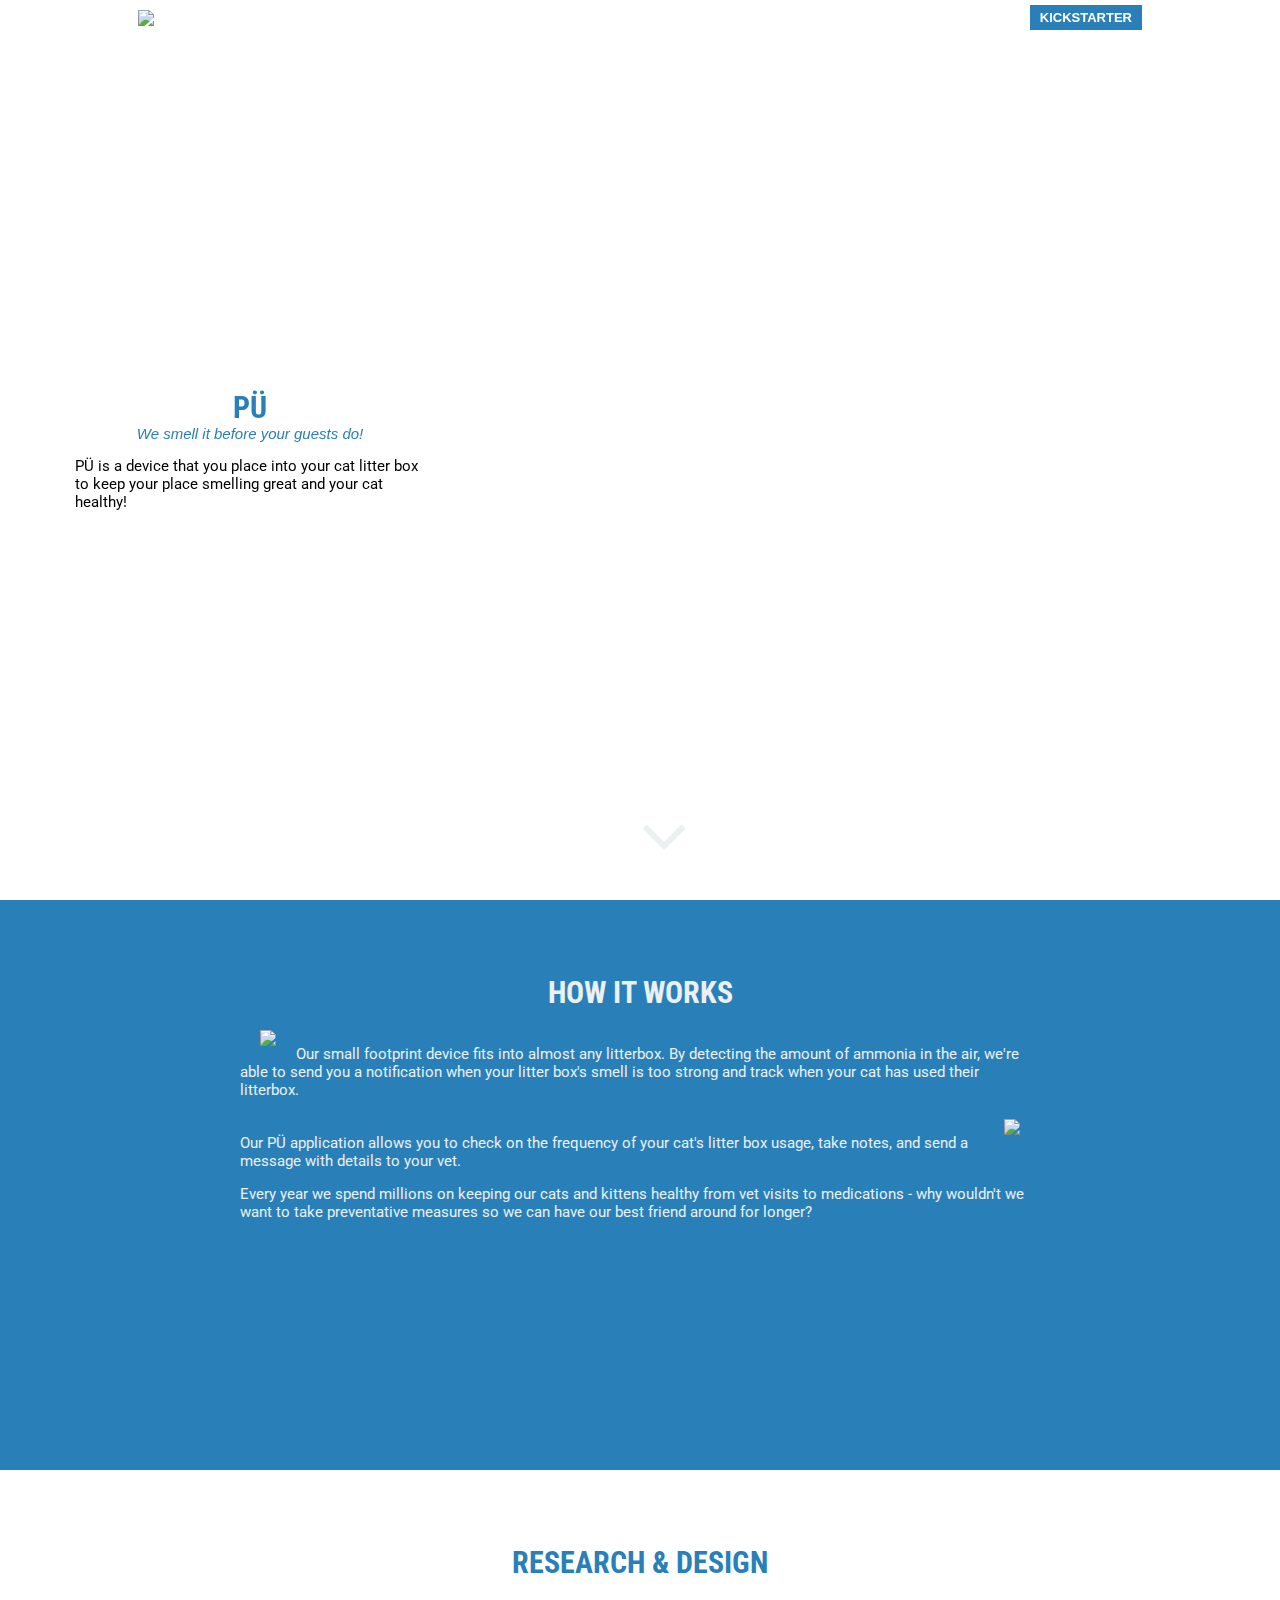
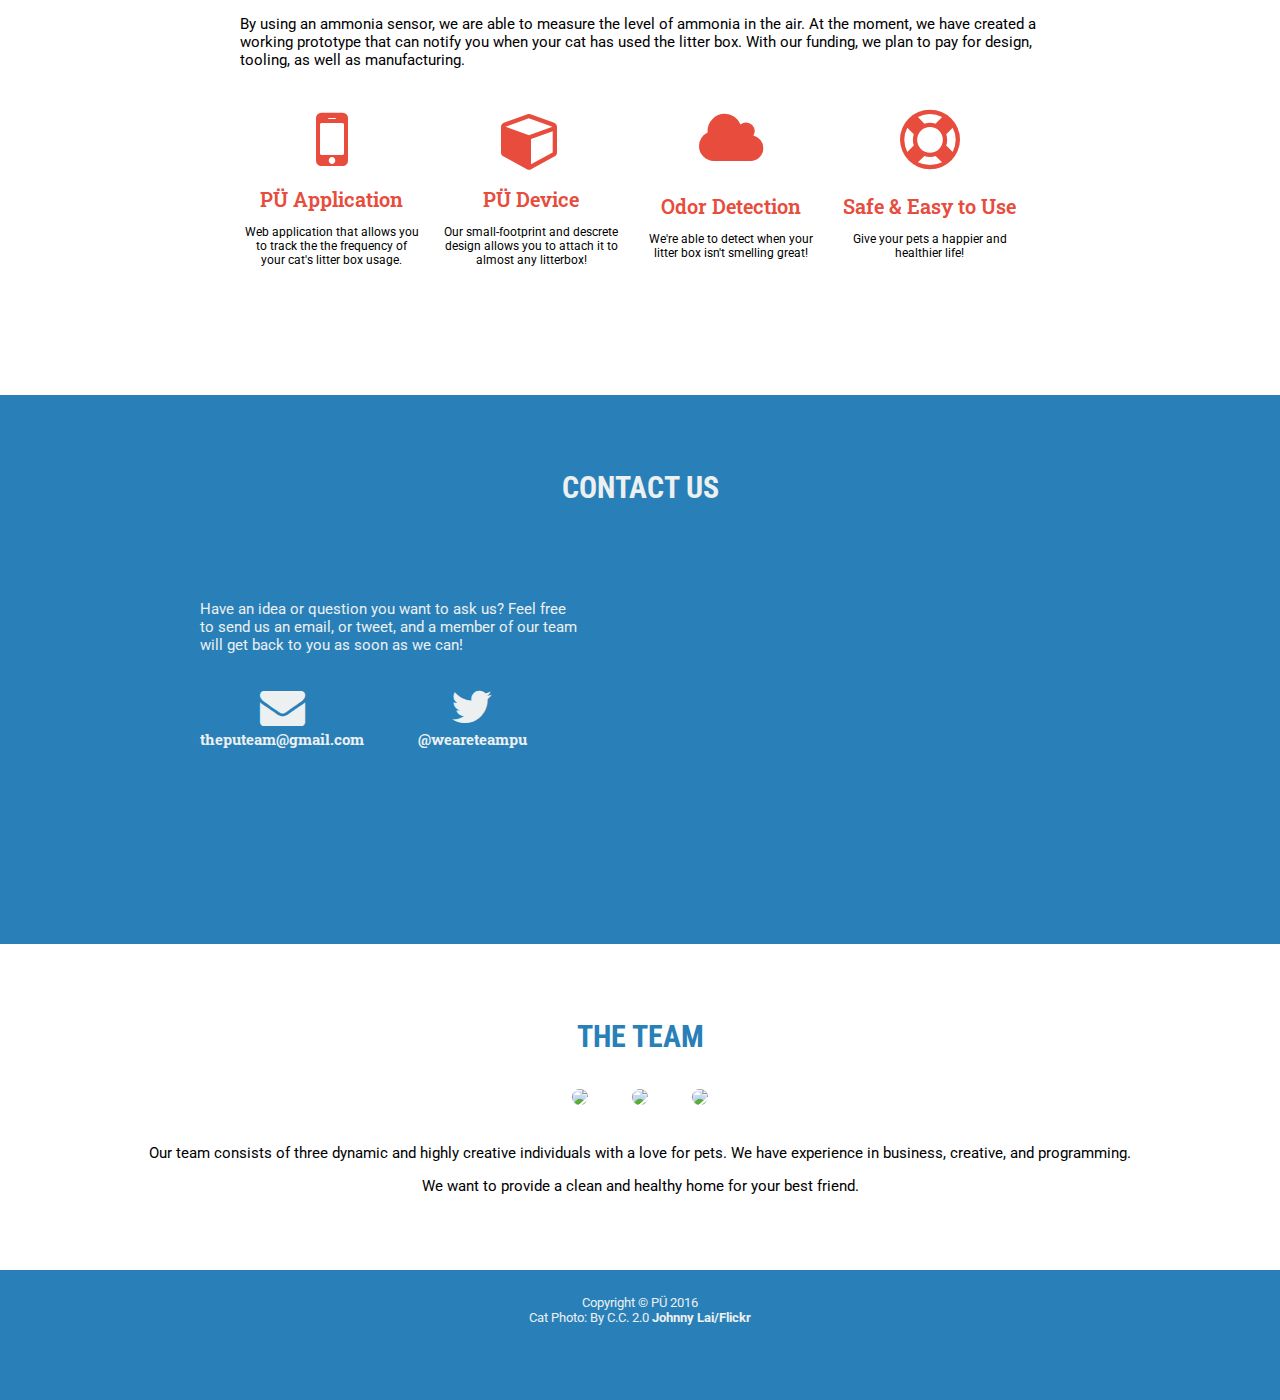
==== index.html @ dc2d6d55 "Update fonts & sizes" ====
<!DOCTYPE html>
<html>
	<head>
		<title>PU</title>
		<link href="https://fonts.googleapis.com/css?family=Roboto|Roboto+Condensed|Roboto+Slab" rel="stylesheet">
		<link rel="stylesheet" href="main.css">
		<link rel="stylesheet" href="http://maxcdn.bootstrapcdn.com/font-awesome/4.3.0/css/font-awesome.min.css">
		<script src="https://ajax.googleapis.com/ajax/libs/jquery/3.1.0/jquery.min.js"></script>
		
		<script src="js/main.js"></script>

	</head>
	<body>
		<div class="navbar-wrapper">
			<div class="navbar">
				<div class="cell">
					<a href="index.html"><img src="img/logo.png"></a>
				</div>
				<div class="cell">
					<div class="links">
						<a href="index.html#howitworks">How It Works</a>
						<a href="index.html#design">Research &amp; Design</a>
						<a href="index.html#contact">Contact Us</a>
						<a href="index.html#team">The Team</a>
						<a class="inverted" href="index.html#kickstarter">Kickstarter</a>
					</div>
				</div>
			</div>
		</div>
		<div id="home" class="section">
			<div class="inner-section">
				<div class="title">
					P&#220;
				</div>
				<div class="slogan">
					We smell it before your guests do!
				</div>
				<p>P&#220; is a device that you place into your cat litter box to keep your place smelling great and your cat healthy!
				</p>
			</div>
			<div class="homepage-hero-module">
			    <div class="video-container">
			        <div class="filter"></div>
			        <video autoplay loop class="fillWidth">
			            <source src="img/background.mp4" type="video/mp4" />Your browser does not support the video tag. I suggest you upgrade your browser.
			            <source src="img/background.webm" type="video/webm" />Your browser does not support the video tag. I suggest you upgrade your browser.
			        </video>
			    </div>
			</div>
			<div id="scrolldown">
				<i class="fa fa-5x fa-angle-down"></i>
			</div>
		</div>
		<a name="howitworks"></a>
		<div id="solution" class="section2">
			<div class="title">
				How It Works
			</div>
			<div class="how">
				<img id="device" src="img/device.png">
				<p>Our small footprint device fits into almost any litterbox. By detecting the amount of ammonia in the air, we're able to send you a notification when your litter box's smell is too strong and track when your cat has used their litterbox.</p>
			</div>
			<div class="how">
				<img id="app" src="img/gif.gif">
				<p>Our P&#220; application allows you to check on the frequency of your cat's litter box usage, take notes, and send a message with details to your vet. </p>
				<p>Every year we spend millions on keeping our cats and kittens healthy from vet visits to medications - why wouldn't we want to take preventative measures so we can have our best friend around for longer?</p>
			</div>
		</div>
		<a name="design"></a>
		<div id="rad" class="section">
			<div class="title">
				Research &amp; Design
			</div>
			<div class="how">
				<p>By using an ammonia sensor, we are able to measure the level of ammonia in the air. At the moment, we have created a working prototype that can notify you when your cat has used the litter box. With our funding, we plan to pay for design, tooling, as well as manufacturing.</p>
				<table id="features">
					<tr>
						<td><i class="fa fa-mobile fa-5x"></i></td>
						<td><i class="fa fa-cube fa-4x"></i></td>
						<td><i class="fa fa-cloud fa-4x"></i></td>
						<td><i class="fa fa-life-ring fa-4x"></i></td>
					</tr>
					<tr>
						<td><h1>P&#220; Application</h1><p>Web application that allows you to track the the frequency of your cat's litter box usage.</p></td>
						<td><h1>P&#220; Device</h1><p>Our small-footprint and descrete design allows you to attach it to almost any litterbox!</p></td>
						<td><h1>Odor Detection</h1><p>We're able to detect when your litter box isn't smelling great!</p></td>
						<td><h1>Safe &amp; Easy to Use</h1><p>Give your pets a happier and healthier life!</td>
					</tr>
				</table>
			</div>
		</div>
		<div id="contact" class="section2">
			<div class="title">
				contact us
			</div>
			<div class="how">
				<div class="left">
					<p>Have an idea or question you want to ask us? Feel free to send us an email, or tweet, and a member of our team will get back to you as soon as we can!</p>
					<div id="infocards">
						<div id="infoleft" class="card">
							<a href="mailto:theputeam@gmail.com"><i class="fa fa-envelope fa-3x"></i><br>
							theputeam@gmail.com</a>
						</div>
						<div class="card">
							<a href="https://twitter.com/weareteampu"><i class="fa fa-twitter fa-3x"></i><br>
							@weareteampu</a>
						</div>
					</div>
				</div>
				<div class="right">
					<iframe src="https://www.google.com/maps/embed?pb=!1m18!1m12!1m3!1d2886.596870755597!2d-79.38255504921817!3d43.65655497901877!2m3!1f0!2f0!3f0!3m2!1i1024!2i768!4f13.1!3m3!1m2!1s0x882b34cad13907bf%3A0x393038cf922e1378!2sThe+DMZ+at+Ryerson+University!5e0!3m2!1sen!2sca!4v1474931677868" width="500" height="300" frameborder="0" style="border:0" allowfullscreen></iframe>
				</div>
			</div>
		</div>
		<a name="team"></a>
		<div id="team"  class="section">
			<div class="title">
				The Team
			</div>
			<p>
				<img src="img/tli.jpg">
				<img src="img/rperez.jpg">
				<img src="img/wso.jpg">
			</p>
			<p>Our team consists of three dynamic and highly creative individuals with a love for pets. We have experience in business, creative, and programming.</p>
			<p>We want to provide a clean and healthy home for your best friend.</p>
		</div>
		<div id="copyright" class="section2">
			<p>Copyright &copy; P&#220; 2016</p>
			<p>Cat Photo: By C.C. 2.0 <a href="https://flic.kr/p/dZ8JwZ">Johnny Lai/Flickr</a></p>
		</div>
		<script type="text/javascript" src="https://code.jquery.com/jquery-2.1.3.min.js"></script>
		<script type="text/javascript" src="js/main.js"></script>
	</body>
</html>
---- main.css ----
/* GLOBAL STYLES*/
body, html {
	padding-top: 0;
	margin-top: 0px;
	height: 100%;
	margin-left: auto;
	margin-right: auto;
	font-size: 15px;
}

* {
	-moz-box-sizing: border-box;
	-webkit-box-sizing: border-box;
	-ms-box-sizing: border-box;
	box-sizing: border-box;
}
.homepage-hero-module {
    border-right: none;
    border-left: none;
    position: relative;
}
.no-video .video-container video,
.touch .video-container video {
    display: none;
}
.no-video .video-container .poster,
.touch .video-container .poster {
    display: block !important;
}
.video-container {
    position: relative;
    bottom: 0%;
    left: 0%;
    height: 100%;
    width: 100%;
    overflow: hidden;
}
.video-container .poster img {
    width: 100%;
    bottom: 0;
    position: absolute;
}
.video-container video {
    position: absolute;
    z-index: 0;
    bottom: 0;
}
.video-container video.fillWidth {
    width: 100%;
}
video{
	background-image: url("img/backupbackground.jpg");
}
p {
	font-family: 'Roboto', serif;
	font-size: 15px;
	margin-bottom: 0px;
}
.title {
	font-family: 'Roboto Condensed', sans-serif;
	text-transform: uppercase;
	font-size: 30px;
	text-align: center;
	color: #2980B9;
}

li {
	list-style-type: none;
	color: #000000;
}
li img {
	vertical-align: middle;
}

ul.table {
	display: table;
}
ul.table li {
	display: table-row;
}
ul.table li .cell {
	display: table-cell;
	padding: 0 10px;
}
ul.table li .cell:last-child {
	text-align: left;
}
.section2 a{
	text-decoration: none;
	font-weight: none;
	color: #ECF0F1;
}
.section2 a:hover{
	text-decoration: underline;
}
a {
	text-decoration: none;
	color: #fff;
	font-weight: bold;
}
a:hover{
	text-decoration: underline;
}
.navbar-wrapper {
	position: fixed;
	top: 0;
	left: 0;
	right: 0;
	z-index: 1;
}
.navbar {
	display: table;
	width: 100%;
	max-width: 1024px;
	margin: auto;
}
.navbar .cell {
	display: table-cell;
	text-align: left;
}
.navbar .cell:last-child {
	text-align: right;
}
.navbar img{
	width: 55px;
	padding: 8px;
	margin: 2px;
	vertical-align: middle;
}
.navbar .links {
	display: inline-block;
	vertical-align: middle;
    margin-right: 5px;
    font-size: 13px;
}
.navbar .links a, .paypal_btn {
	margin: 0 5px;
	padding: 5px 10px;
	text-transform: uppercase;
	font-family: 'Open Sans', sans-serif;
}
.navbar .links a:hover{
	color: #E74C3C;
}
.navbar .links a.inverted {
	color: white;
	background-color: #2980B9;
}
.navbar .links ul li{
	float: left;
}
.paypal_btn{
	display: inline-block;
	text-align: center;
	padding: 20px 25px;
	margin: 0;
	margin-top: 25px;
	background: #2980B9;
	border: 0;
	cursor: pointer;
	outline: none;
	color: #ECF0F1;
	font-size: 20px;
	font-weight: none;
}
.paypal_btn:hover{ 
	text-decoration: underline;
}
.paypal{
	margin: auto;
}
.section, .section2 {
	margin: auto;
	width: 100%;
	position: relative;
	padding: 75px;
	clear: both;
}
.section2 {
	background-color: #2980B9;
}
.section2 p, .section2 .title {
	color: #ECF0F1;
}
.section .title, .section2 .title{
	font-weight: bold;
}
.section .left, .section2 .left {
	float: left;
}
#home {
	height: 100%;
	margin: 0;
	padding: 0;
}
#home.section .inner-section {
	max-width: 400px;
	background-color: rgba(255,255,255, 0.75);
	padding: 25px;
	margin-left: 50px;
	position: absolute;
	z-index: 100;
	top: 50%;
	-webkit-transform: translateY(-50%);
	-ms-transform: translateY(-50%);
	transform: translateY(-50%);
}
#home.section .inner-section p:last-child{
    margin-bottom: 0px;
}
#home #scrolldown{
    font-family: 'Open Sans', sans-serif;
    font-size: 15px;
	text-align: center;
	position: absolute;
	bottom: 3%;
	margin: auto;
	left: 50%;
}
#team img {
    border-radius: 50%;
    margin: 20px;
}
#team p{
	text-align: center;
}
#media img {
	height: 75px;
}
#support .supporters {
	margin: auto;
	text-align: center;
	padding-top: 30px;
}
#support .supporters img {
	max-width: 200px;
	max-height: 200px;
	vertical-align: middle;
	margin: 0 25px;
}
.title-img {
	display: block;
	margin: auto;
}
.date {
	width: 135px;
	text-align: right;
	color: #2980B9;
	font-weight: bold;
	font-size: 15px;
}

#features td {
	width: 200px;
	font-family: 'Roboto Slab', serif;
	font-size: 15px;
	text-align: center;
	color: #E74C3C;
	padding-right: 20px;
}
#features {
	width: 800px;
	margin: auto;
	margin-top: 30px;
	margin-bottom: 30px;
}
#features h1{
	font-size: 20px;
	margin-top: 5px;
	color: #E74C3C;
}
#features p{
	font-weight: 0;
	font-size: 12px;
}
#solution{
	text-align: center;
    min-height: 570px;
}
#solution img{
	max-width: 600px;
	margin: 0 20px;
}
#solution #device{
	max-width: 350px;
	float: left;
	margin-right: 20px;
}
#solution #app{
	float: right;
	max-width: 200px;
	margin-left: 20px;
}
.how{
	clear: both;
    width: 800px;
    margin: 20px auto;
    overflow: hidden;
}
#rad .how{
	max-width: 1000px;
}
#solution p{
	text-align: left;
}
#infocards{
	margin: 30px auto;
	text-align: center;
	padding: 0px;
	min-width: 155px;
}
#infocards #infoleft{
	float: left;
}
#contact {
	margin: auto;
	font-size: 15px;
	font-family: 'Roboto Slab', serif;
	text-align: center;
}
#contact a {
	text-decoration: none;
	color: #ECF0F1;
	font-weight: bold;
}
 #contact .how{
    width: 900px;
}
#infocards a:hover{
	color: #2C3E50;
}
.left{
	max-width: 400px;
	margin-top: 50px;
	text-align: left;
	padding: 10px;
}
.right{
	margin-top: 20px;
}
#company.section .inner-section ul {
	margin-right: 10px;
	padding-left: 0px;
	margin-top: 0px;
	margin-bottom: 0px;
}
#company.section .inner-section li {
	display: inline;
	padding-right: 5px;
}
#copyright p {
	font-size: 13px;
	text-align: center;
	margin-top: 0px;
	margin-bottom: 0px;
}
#copyright {
	padding-top: 25px;
}
#news-media img{
	max-width: 200px;
}
.slogan{
	font-family: 'Open Sans', sans-serif;
	font-size: 15px;
	text-align: center;
	color: #2980B9;
	font-style: italic;
}
@media screen and (max-width:750px) {
    ul li#news {clear:both;float:right;}
    ul li#contact {clear:both;float:right;}
    ul li#paypal {clear:both;float:right;}
}
header:after,#timeline .timeline-item:after,header:before,#timeline .timeline-item:before{
	content:'';
	display:block;
	width:100%;
	clear:both;
}
*,*:before,*:after{
	box-sizing:border-box;
	-webkit-box-sizing:border-box;
	-moz-box-sizing:border-box;
}
#timeline .fa{
	margin-top: 35%;
	margin-left: 35%;
}
#timeline{
	margin-top: 40px;
}
body,html{
	height:100%;
}
body{
	background-size:cover;
	margin:0;
	padding:0;
	color:#ECF0F1;
	-webkit-font-smoothing:antialiased;
}
body p{
	color: #000000;
}
.container{
	max-width:1100px;
	margin:0 auto;
}
h1,h2,h3,h4{
	font-weight:600;
}
.project-name{
	text-align:center;
	padding:10px 0;

}
.btn{
	padding:5px 15px;
	text-decoration:none;
	background:transparent;
	border:2px solid #f27c7c;
	color:#f27c7c;
	display:inline-block;
	position:relative;
	text-transform:uppercase;
	-webkit-border-radius:5px;
	-moz-border-radius:5px;
	-ms-border-radius:5px;
	border-radius:5px;
	-webkit-transition:background 0.3s ease;
	-moz-transition:background 0.3s ease;
	-ms-transition:background 0.3s ease;
	transition:background 0.3s ease;
	-webkit-box-shadow:2px 2px 0 #f27c7c;
	-moz-box-shadow:2px 2px 0 #f27c7c;
	-ms-box-shadow:2px 2px 0 #f27c7c;
	box-shadow:2px 2px 0 #f27c7c;
}
.btn:hover{
	box-shadow:none;
	top:2px;
	left:2px;
	-webkit-box-shadow:2px 2px 0 transparent;
	-moz-box-shadow:2px 2px 0 transparent;
	-ms-box-shadow:2px 2px 0 transparent;
	box-shadow:2px 2px 0 transparent;
}
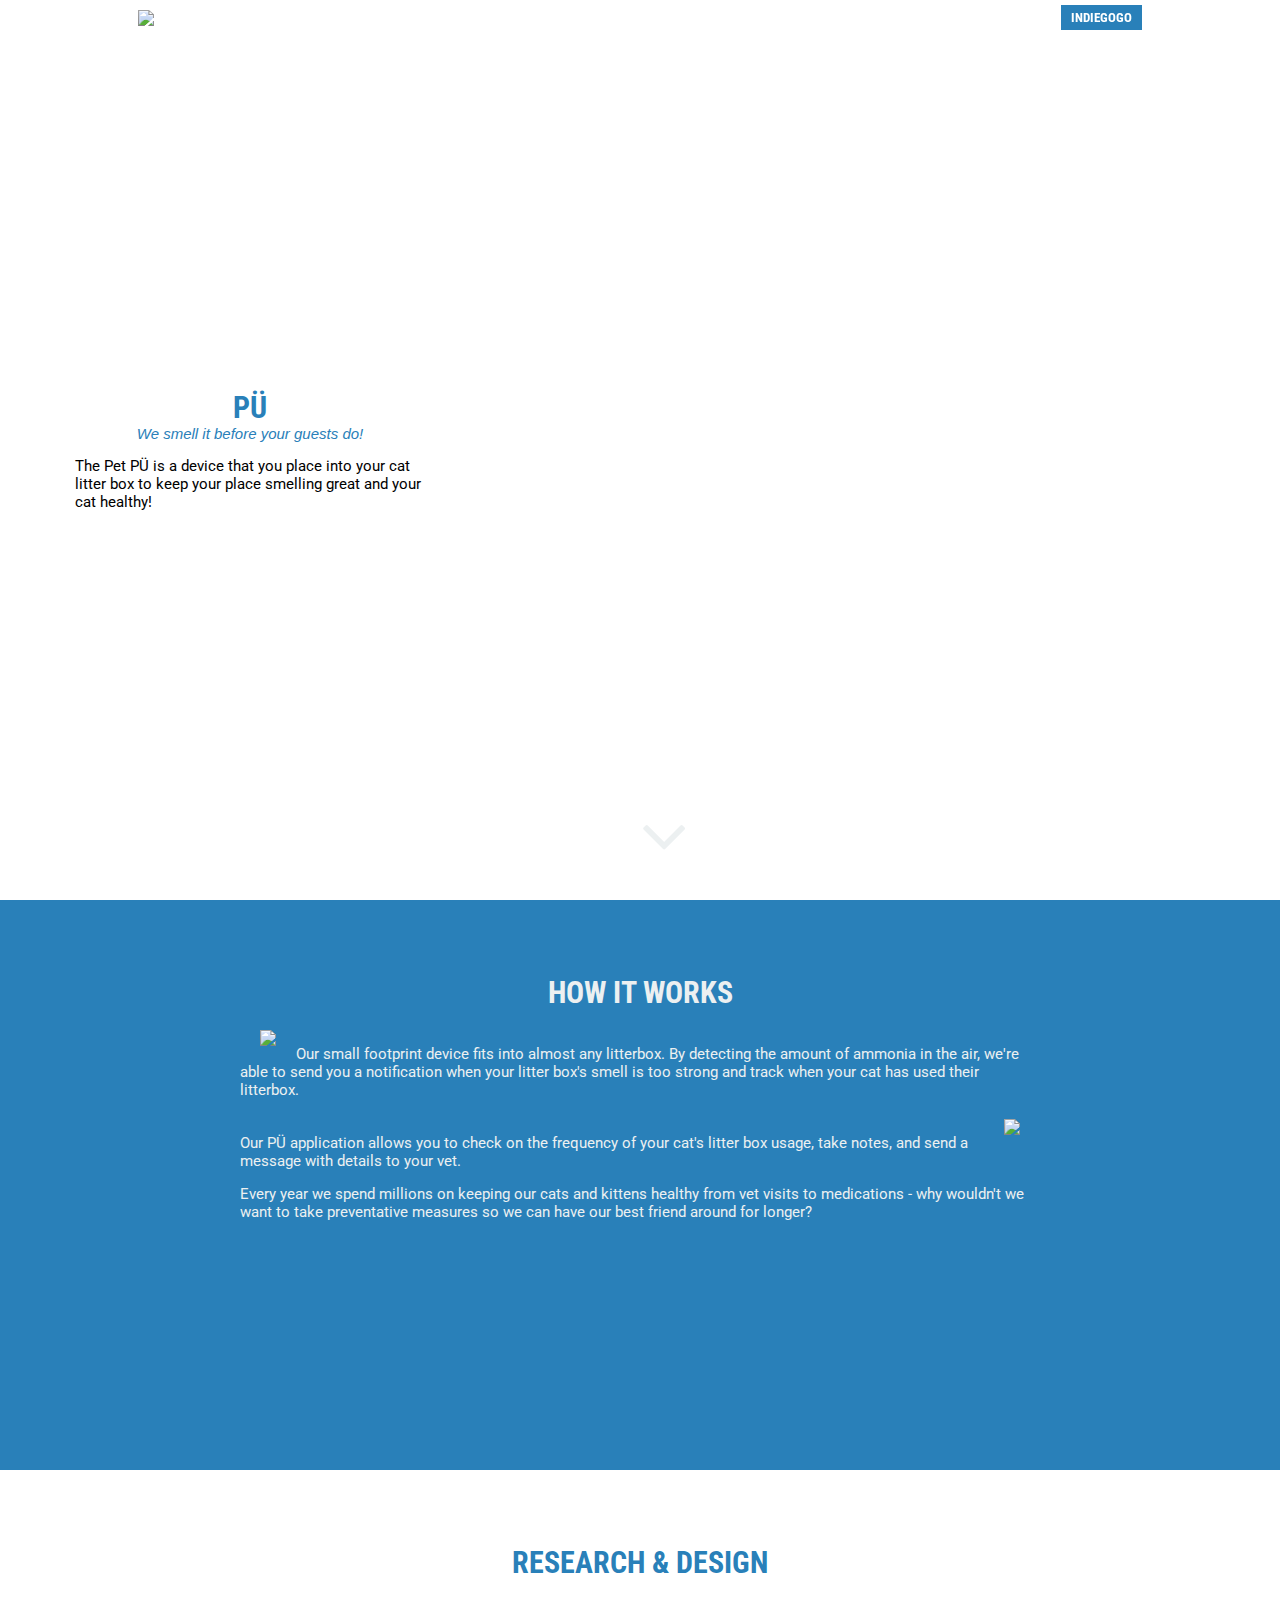
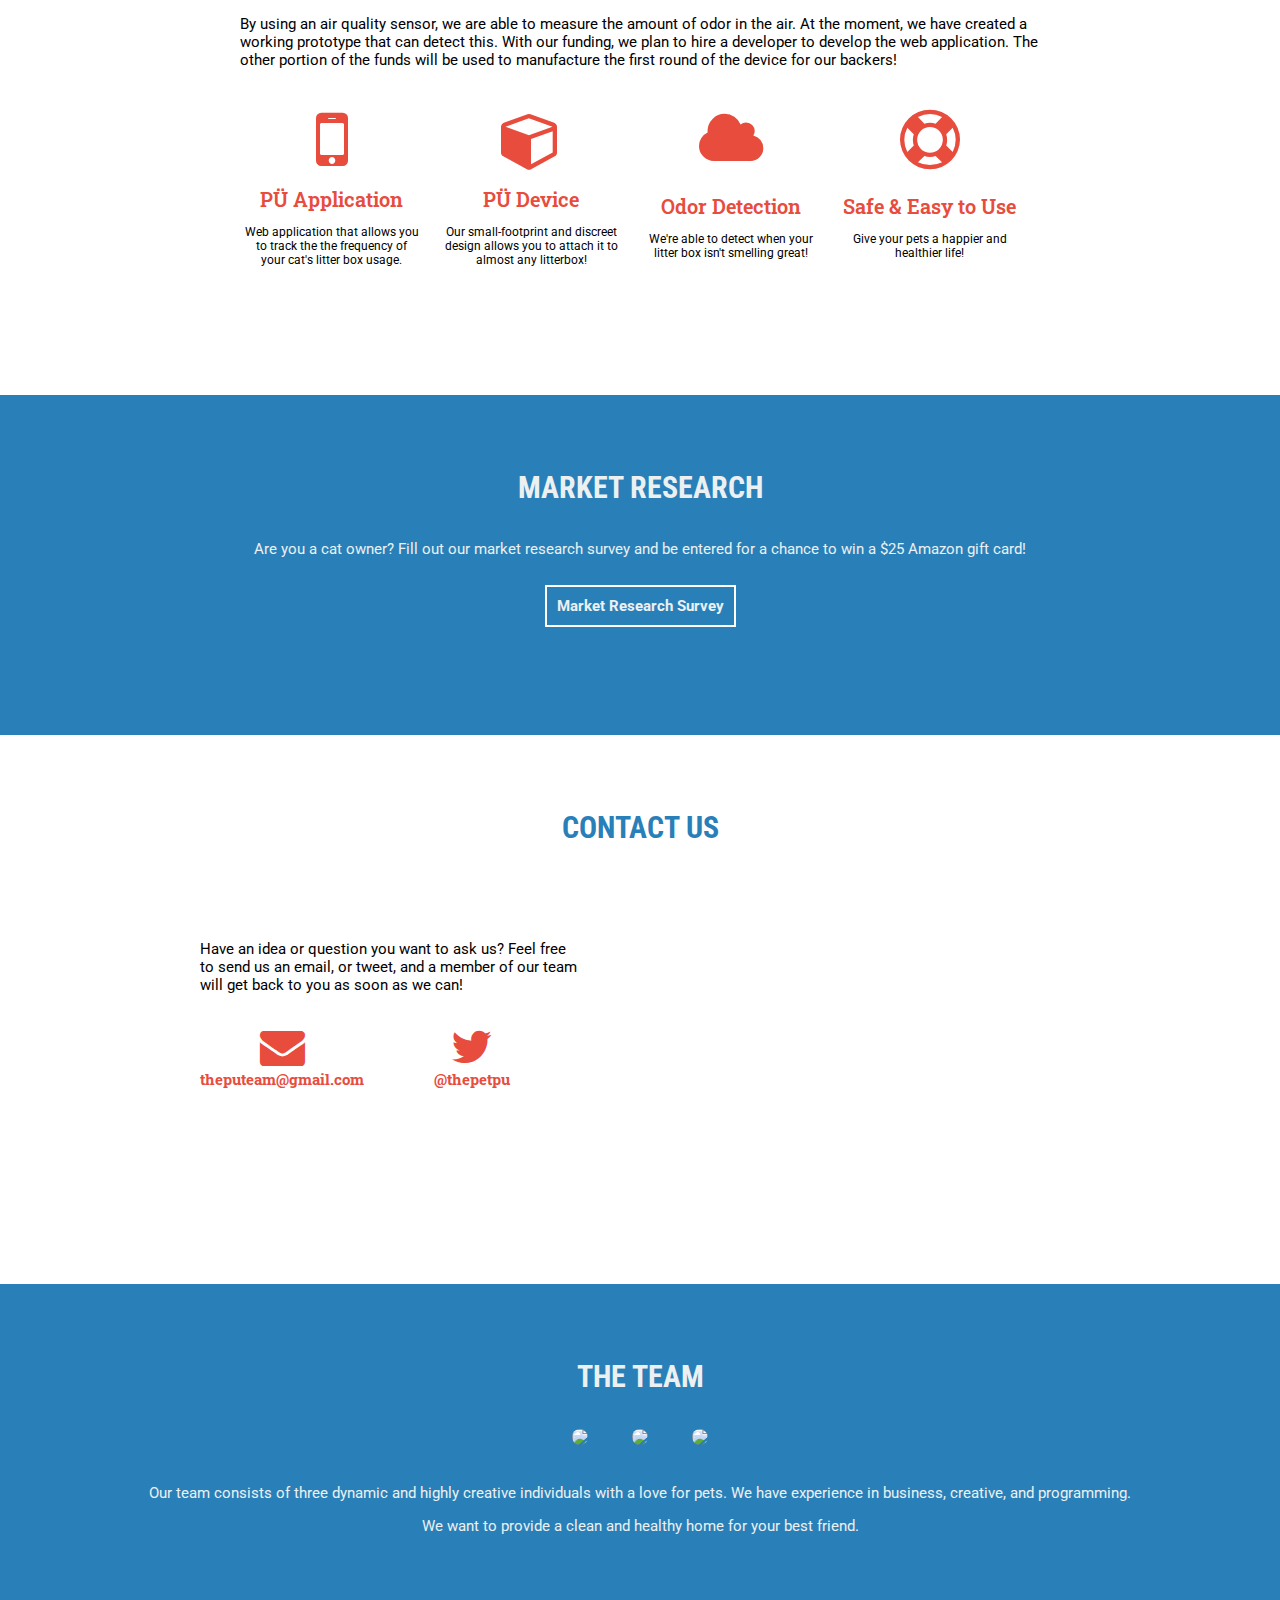
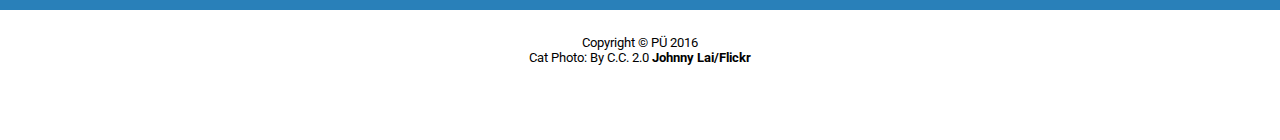
==== commit 67e5b587: "Background image & scroll bar" ====
--- a/index.html
+++ b/index.html
@@ -11,7 +11,7 @@
 		<script src="js/main.js"></script>
 
 	</head>
-	<body>
+	<body onscroll = "navBG()">
 		<div class="navbar-wrapper">
 			<div class="navbar">
 				<div class="cell">
@@ -23,7 +23,7 @@
 						<a href="index.html#design">Research &amp; Design</a>
 						<a href="index.html#contact">Contact Us</a>
 						<a href="index.html#team">The Team</a>
-						<a class="inverted" href="index.html#kickstarter">Kickstarter</a>
+						<a class="inverted" href="index.html#kickstarter">Indiegogo</a>
 					</div>
 				</div>
 			</div>
@@ -36,7 +36,7 @@
 				<div class="slogan">
 					We smell it before your guests do!
 				</div>
-				<p>P&#220; is a device that you place into your cat litter box to keep your place smelling great and your cat healthy!
+				<p>The Pet P&#220; is a device that you place into your cat litter box to keep your place smelling great and your cat healthy!
 				</p>
 			</div>
 			<div class="homepage-hero-module">
@@ -67,13 +67,14 @@
 				<p>Every year we spend millions on keeping our cats and kittens healthy from vet visits to medications - why wouldn't we want to take preventative measures so we can have our best friend around for longer?</p>
 			</div>
 		</div>
+
 		<a name="design"></a>
 		<div id="rad" class="section">
 			<div class="title">
 				Research &amp; Design
 			</div>
 			<div class="how">
-				<p>By using an ammonia sensor, we are able to measure the level of ammonia in the air. At the moment, we have created a working prototype that can notify you when your cat has used the litter box. With our funding, we plan to pay for design, tooling, as well as manufacturing.</p>
+				<p>By using an air quality sensor, we are able to measure the amount of odor in the air. At the moment, we have created a working prototype that can detect this. With our funding, we plan to hire a developer to develop the web application. The other portion of the funds will be used to manufacture the first round of the device for our backers!</p>
 				<table id="features">
 					<tr>
 						<td><i class="fa fa-mobile fa-5x"></i></td>
@@ -83,14 +84,23 @@
 					</tr>
 					<tr>
 						<td><h1>P&#220; Application</h1><p>Web application that allows you to track the the frequency of your cat's litter box usage.</p></td>
-						<td><h1>P&#220; Device</h1><p>Our small-footprint and descrete design allows you to attach it to almost any litterbox!</p></td>
+						<td><h1>P&#220; Device</h1><p>Our small-footprint and discreet design allows you to attach it to almost any litterbox!</p></td>
 						<td><h1>Odor Detection</h1><p>We're able to detect when your litter box isn't smelling great!</p></td>
 						<td><h1>Safe &amp; Easy to Use</h1><p>Give your pets a happier and healthier life!</td>
 					</tr>
 				</table>
 			</div>
 		</div>
-		<div id="contact" class="section2">
+		<div class="section2">
+			<div class="title">
+				market research
+			</div>
+			<div class="how" id="surveyblock">
+				<p>Are you a cat owner? Fill out our market research survey and be entered for a chance to win a $25 Amazon gift card!</p>
+				<p><a id="survey" href="https://docs.google.com/forms/d/e/1FAIpQLSeVXd4FEMFnzMYbHsfujvX1QH31L2q0ToxlLyNwzBPPz8ponA/viewform?c=0&w=1">Market Research Survey</a></p>
+			</div>
+		</div>
+		<div id="contact" class="section">
 			<div class="title">
 				contact us
 			</div>
@@ -103,8 +113,8 @@
 							theputeam@gmail.com</a>
 						</div>
 						<div class="card">
-							<a href="https://twitter.com/weareteampu"><i class="fa fa-twitter fa-3x"></i><br>
-							@weareteampu</a>
+							<a href="https://twitter.com/thepetpu"><i class="fa fa-twitter fa-3x"></i><br>
+							@thepetpu</a>
 						</div>
 					</div>
 				</div>
@@ -114,7 +124,7 @@
 			</div>
 		</div>
 		<a name="team"></a>
-		<div id="team"  class="section">
+		<div id="team"  class="section2">
 			<div class="title">
 				The Team
 			</div>
@@ -126,7 +136,7 @@
 			<p>Our team consists of three dynamic and highly creative individuals with a love for pets. We have experience in business, creative, and programming.</p>
 			<p>We want to provide a clean and healthy home for your best friend.</p>
 		</div>
-		<div id="copyright" class="section2">
+		<div id="copyright" class="section">
 			<p>Copyright &copy; P&#220; 2016</p>
 			<p>Cat Photo: By C.C. 2.0 <a href="https://flic.kr/p/dZ8JwZ">Johnny Lai/Flickr</a></p>
 		</div>
--- a/main.css
+++ b/main.css
@@ -50,6 +50,7 @@
 }
 video{
 	background-image: url("img/backupbackground.jpg");
+	background-size: 100% 100%;
 }
 p {
 	font-family: 'Roboto', serif;
@@ -106,7 +107,7 @@
 	top: 0;
 	left: 0;
 	right: 0;
-	z-index: 1;
+	z-index: 2000;
 }
 .navbar {
 	display: table;
@@ -133,11 +134,11 @@
     margin-right: 5px;
     font-size: 13px;
 }
-.navbar .links a, .paypal_btn {
+.navbar .links a, .donation_btn {
 	margin: 0 5px;
 	padding: 5px 10px;
 	text-transform: uppercase;
-	font-family: 'Open Sans', sans-serif;
+	font-family: 'Roboto Condensed', sans-serif;
 }
 .navbar .links a:hover{
 	color: #E74C3C;
@@ -149,7 +150,7 @@
 .navbar .links ul li{
 	float: left;
 }
-.paypal_btn{
+.donation_btn{
 	display: inline-block;
 	text-align: center;
 	padding: 20px 25px;
@@ -163,10 +164,10 @@
 	font-size: 20px;
 	font-weight: none;
 }
-.paypal_btn:hover{ 
+.donation_btm:hover{ 
 	text-decoration: underline;
 }
-.paypal{
+.donation{
 	margin: auto;
 }
 .section, .section2 {
@@ -320,7 +321,7 @@
 }
 #contact a {
 	text-decoration: none;
-	color: #ECF0F1;
+	color: #E74C3C;
 	font-weight: bold;
 }
  #contact .how{
@@ -357,6 +358,9 @@
 #copyright {
 	padding-top: 25px;
 }
+#copyright a{
+	color: #000;
+}
 #news-media img{
 	max-width: 200px;
 }
@@ -366,11 +370,19 @@
 	text-align: center;
 	color: #2980B9;
 	font-style: italic;
+}
+.section2 #survey{
+	border: white 2px solid;
+    line-height: 67px;
+    padding: 10px;
+}
+.section2 #surveyblock{
+	text-align: center;
 }
 @media screen and (max-width:750px) {
     ul li#news {clear:both;float:right;}
     ul li#contact {clear:both;float:right;}
-    ul li#paypal {clear:both;float:right;}
+    ul li#donation {clear:both;float:right;}
 }
 header:after,#timeline .timeline-item:after,header:before,#timeline .timeline-item:before{
 	content:'';
